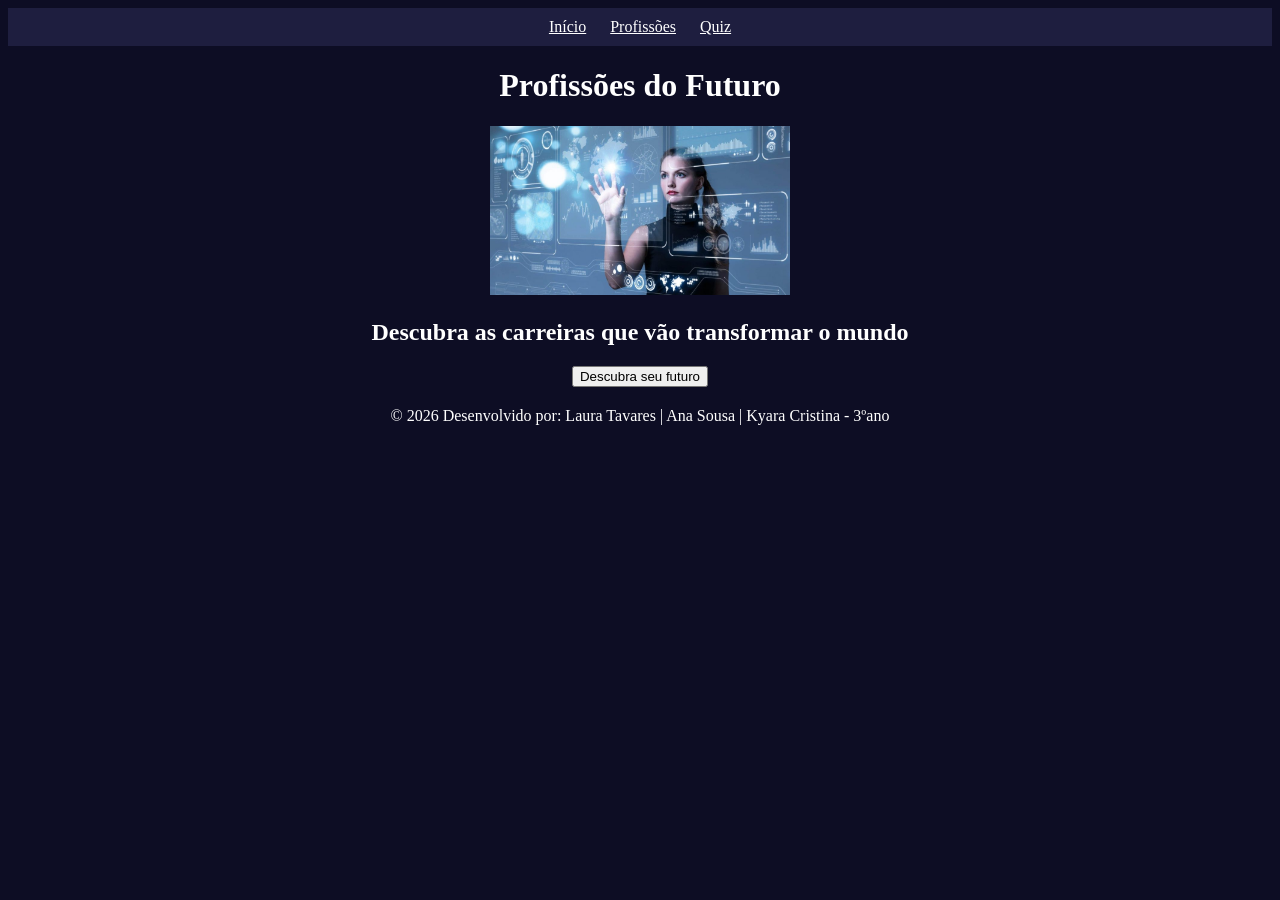
==== index.html @ 53e7c349 "9" ====
<!DOCTYPE html>
<html lang="pt-BR">
<head>
<meta charset="UTF-8">
<title>Profissões do Futuro</title>
<link rel="stylesheet" href="style.css">
</head>
<body>
<nav>
    <a href="index.html">Início</a>
    <a href="profissoes.html">Profissões</a>
    <a href="quiz.html">Quiz</a>
</nav>
 <h1>Profissões do Futuro</h1>
<img src="img1.jpg" width="300">
<h2>Descubra as carreiras que vão transformar o mundo</h2>
<style>
p {
    margin-left: 100px;
    margin-right: 100px;
}
<p> As profissões do futuro estão diretamente ligadas ao avanço da tecnologia e 
às mudanças na sociedade. Com o crescimento da inteligência artificial, da
automação e da internet, novas áreas estão surgindo e transformando o mercado de trabalho.
Entre as principais profissões do futuro, destacam-se os especialistas em
tecnologia, como desenvolvedores de software, analistas de dados e profissionais de cibersegurança.</p>
<p>Além disso, áreas como sustentabilidade, saúde e inovação também ganham cada vez mais espaço, criando oportunidades
para engenheiros ambientais, profissionais da saúde digital e especialistas em energias renováveis.
Outra característica importante dessas profissões é a necessidade de
aprendizado constante.</p>
<p>O profissional do futuro precisa ser adaptável, criativo e estar sempre 
atualizado com as novas tendências. Portanto, investir em educação, desenvolver habilidades tecnológicas e 
socioemocionais será essencial para se destacar no mercado de trabalho que está em constante evolução.</p>
</style>
<button onclick="ir()">Descubra seu futuro</button>


<script>
function ir() {
    window.location.href = "profissoes.html";
}
</script>
<footer>
  <p>© 2026 Desenvolvido por: Laura Tavares | Ana Sousa | Kyara Cristina - 3ºano</p>
</footer>
</body>
</html>
---- style.css ----
body {
    background: #0d0d24;
    color: white;
    text-align: center;
}
footer {
    text-align: center;
    color: white;
    margin-top: 20px;
}

nav {
    background: #1e1e3f;
    padding: 10px;
}

nav a {
    color: white;
    margin: 10px;
}

.card {
    background: #1e1e3f;
    padding: 10px;
    margin: 10px;
    display: inline-block;
}
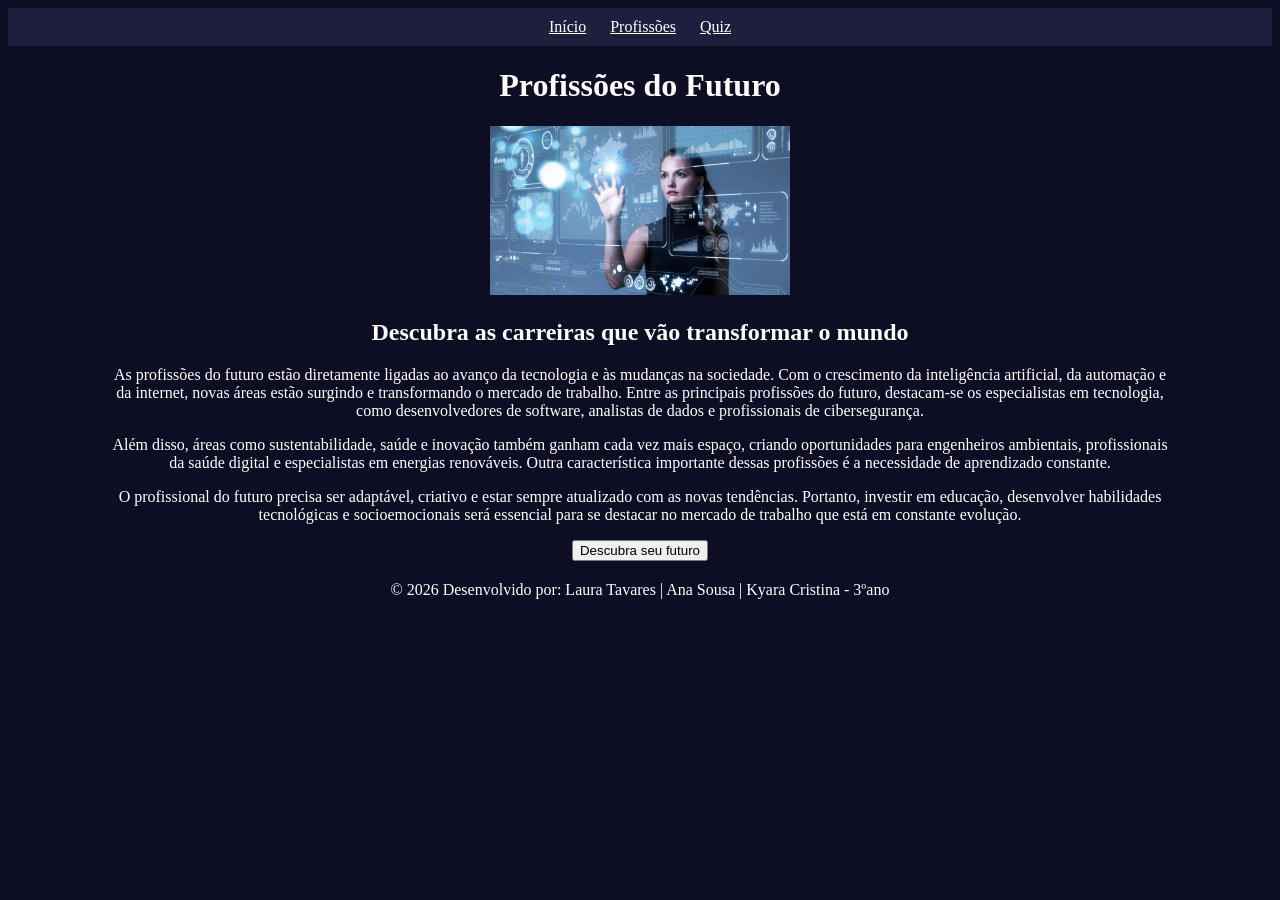
==== commit 73b2fb0d: "y" ====
--- a/index.html
+++ b/index.html
@@ -19,6 +19,7 @@
     margin-left: 100px;
     margin-right: 100px;
 }
+</style>
 <p> As profissões do futuro estão diretamente ligadas ao avanço da tecnologia e 
 às mudanças na sociedade. Com o crescimento da inteligência artificial, da
 automação e da internet, novas áreas estão surgindo e transformando o mercado de trabalho.
@@ -33,8 +34,6 @@
 socioemocionais será essencial para se destacar no mercado de trabalho que está em constante evolução.</p>
 </style>
 <button onclick="ir()">Descubra seu futuro</button>
-
-
 <script>
 function ir() {
     window.location.href = "profissoes.html";
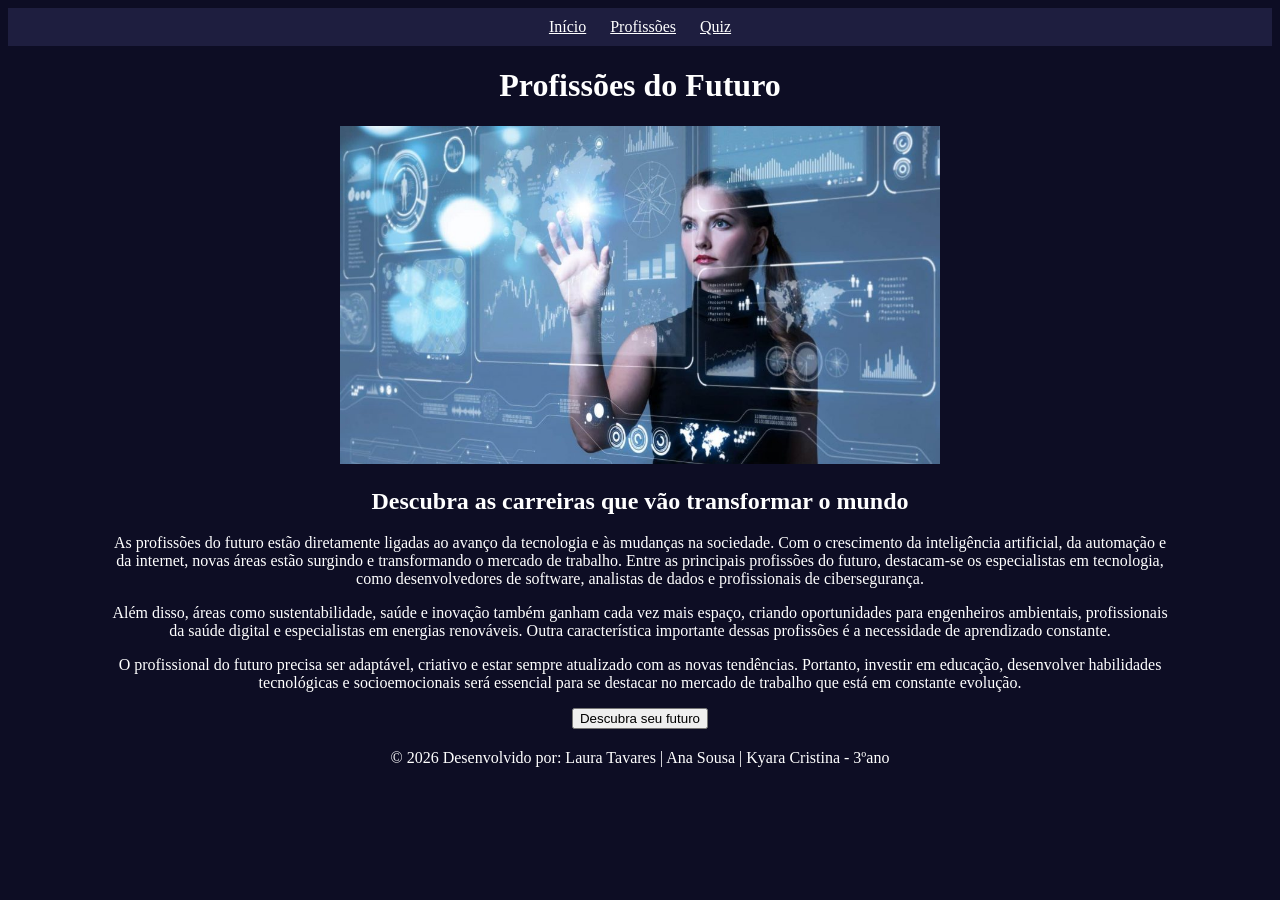
==== commit e0d3bda8: "GH" ====
--- a/index.html
+++ b/index.html
@@ -12,7 +12,7 @@
     <a href="quiz.html">Quiz</a>
 </nav>
  <h1>Profissões do Futuro</h1>
-<img src="img1.jpg" width="300">
+<img src="img1.jpg" width="600">
 <h2>Descubra as carreiras que vão transformar o mundo</h2>
 <style>
 p {
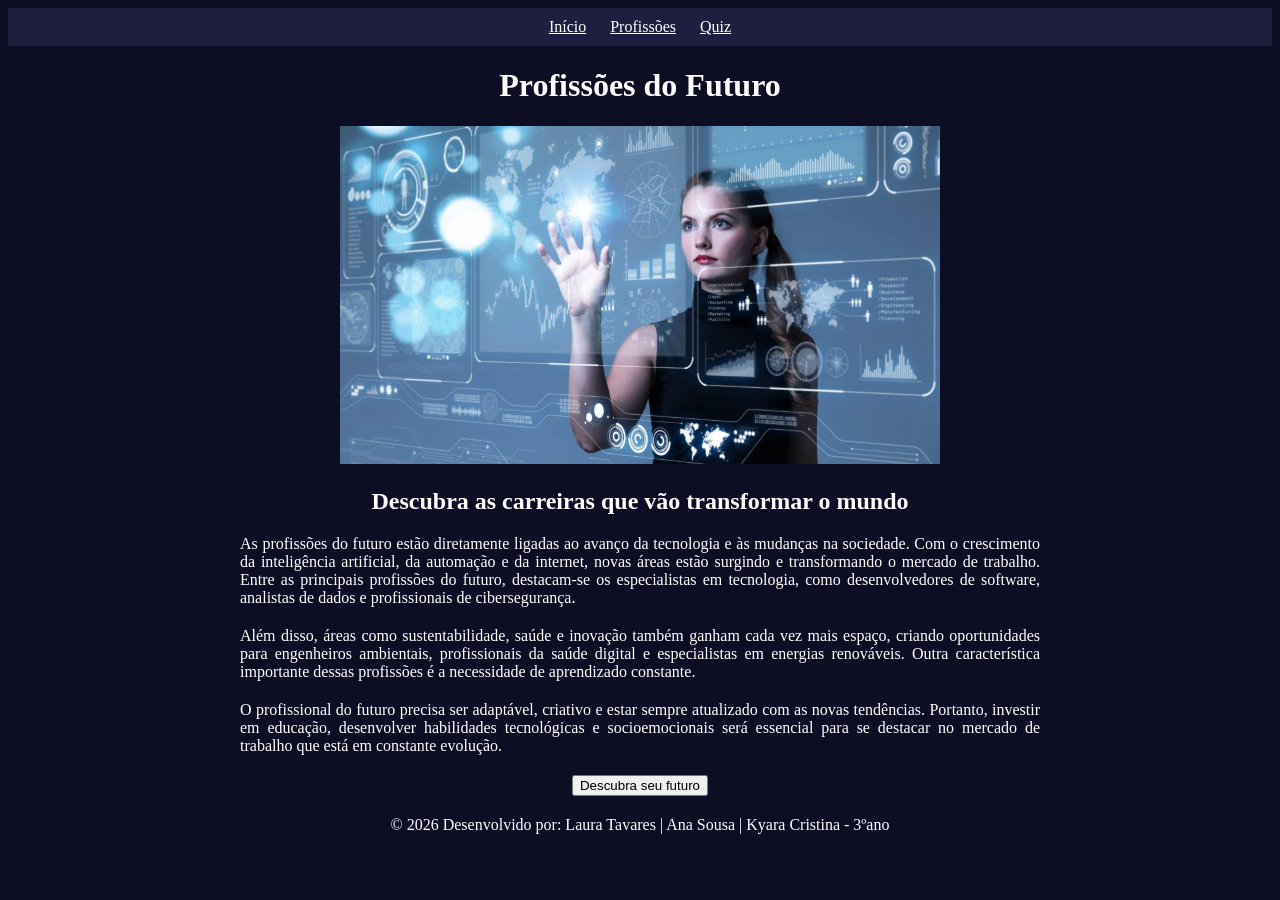
==== commit 9dde737a: "RR" ====
--- a/index.html
+++ b/index.html
@@ -20,16 +20,16 @@
     margin-right: 100px;
 }
 </style>
-<p> As profissões do futuro estão diretamente ligadas ao avanço da tecnologia e 
+<p class="texto-principal"> As profissões do futuro estão diretamente ligadas ao avanço da tecnologia e 
 às mudanças na sociedade. Com o crescimento da inteligência artificial, da
 automação e da internet, novas áreas estão surgindo e transformando o mercado de trabalho.
 Entre as principais profissões do futuro, destacam-se os especialistas em
 tecnologia, como desenvolvedores de software, analistas de dados e profissionais de cibersegurança.</p>
-<p>Além disso, áreas como sustentabilidade, saúde e inovação também ganham cada vez mais espaço, criando oportunidades
+<p class="texto-principal">Além disso, áreas como sustentabilidade, saúde e inovação também ganham cada vez mais espaço, criando oportunidades
 para engenheiros ambientais, profissionais da saúde digital e especialistas em energias renováveis.
 Outra característica importante dessas profissões é a necessidade de
 aprendizado constante.</p>
-<p>O profissional do futuro precisa ser adaptável, criativo e estar sempre 
+<p class="texto-principal">O profissional do futuro precisa ser adaptável, criativo e estar sempre 
 atualizado com as novas tendências. Portanto, investir em educação, desenvolver habilidades tecnológicas e 
 socioemocionais será essencial para se destacar no mercado de trabalho que está em constante evolução.</p>
 </style>
--- a/style.css
+++ b/style.css
@@ -24,4 +24,10 @@
     padding: 10px;
     margin: 10px;
     display: inline-block;
+}
+
+.texto-principal {
+    max-width: 800px;
+    margin: 20px auto;
+    text-align: justify;
 }
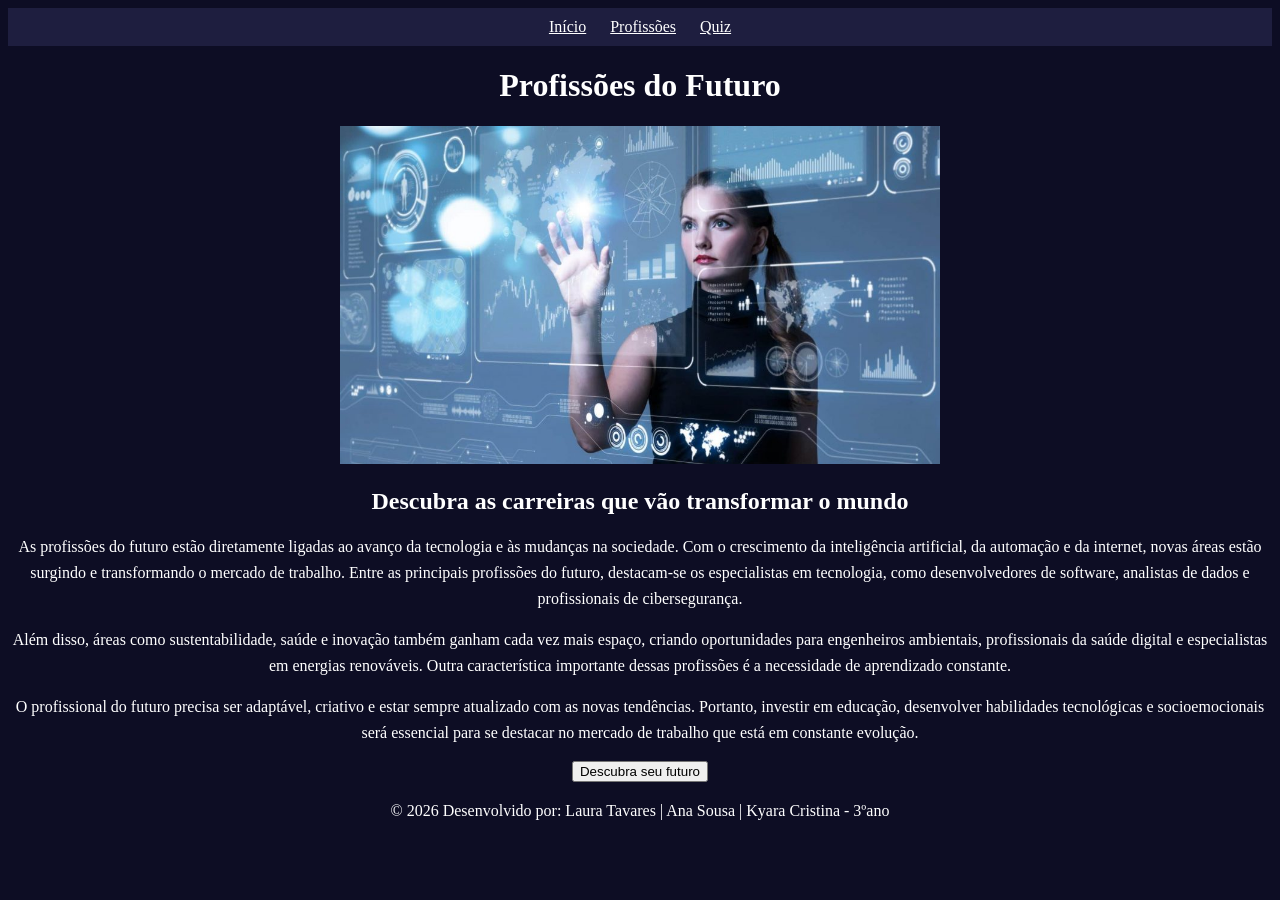
==== commit e1592c93: "HH" ====
--- a/index.html
+++ b/index.html
@@ -14,25 +14,20 @@
  <h1>Profissões do Futuro</h1>
 <img src="img1.jpg" width="600">
 <h2>Descubra as carreiras que vão transformar o mundo</h2>
-<style>
-p {
-    margin-left: 100px;
-    margin-right: 100px;
-}
-</style>
-<p class="texto-principal"> As profissões do futuro estão diretamente ligadas ao avanço da tecnologia e 
+<div class="texto-principal">
+<p> As profissões do futuro estão diretamente ligadas ao avanço da tecnologia e 
 às mudanças na sociedade. Com o crescimento da inteligência artificial, da
 automação e da internet, novas áreas estão surgindo e transformando o mercado de trabalho.
 Entre as principais profissões do futuro, destacam-se os especialistas em
 tecnologia, como desenvolvedores de software, analistas de dados e profissionais de cibersegurança.</p>
-<p class="texto-principal">Além disso, áreas como sustentabilidade, saúde e inovação também ganham cada vez mais espaço, criando oportunidades
+<p>Além disso, áreas como sustentabilidade, saúde e inovação também ganham cada vez mais espaço, criando oportunidades
 para engenheiros ambientais, profissionais da saúde digital e especialistas em energias renováveis.
 Outra característica importante dessas profissões é a necessidade de
 aprendizado constante.</p>
-<p class="texto-principal">O profissional do futuro precisa ser adaptável, criativo e estar sempre 
+<p>O profissional do futuro precisa ser adaptável, criativo e estar sempre 
 atualizado com as novas tendências. Portanto, investir em educação, desenvolver habilidades tecnológicas e 
 socioemocionais será essencial para se destacar no mercado de trabalho que está em constante evolução.</p>
-</style>
+</div>
 <button onclick="ir()">Descubra seu futuro</button>
 <script>
 function ir() {
--- a/style.css
+++ b/style.css
@@ -26,8 +26,7 @@
     display: inline-block;
 }
 
-.texto-principal {
-    max-width: 800px;
-    margin: 20px auto;
-    text-align: justify;
+.texto-principal p {
+    margin-bottom: 15px;
+    line-height: 1.6;
 }
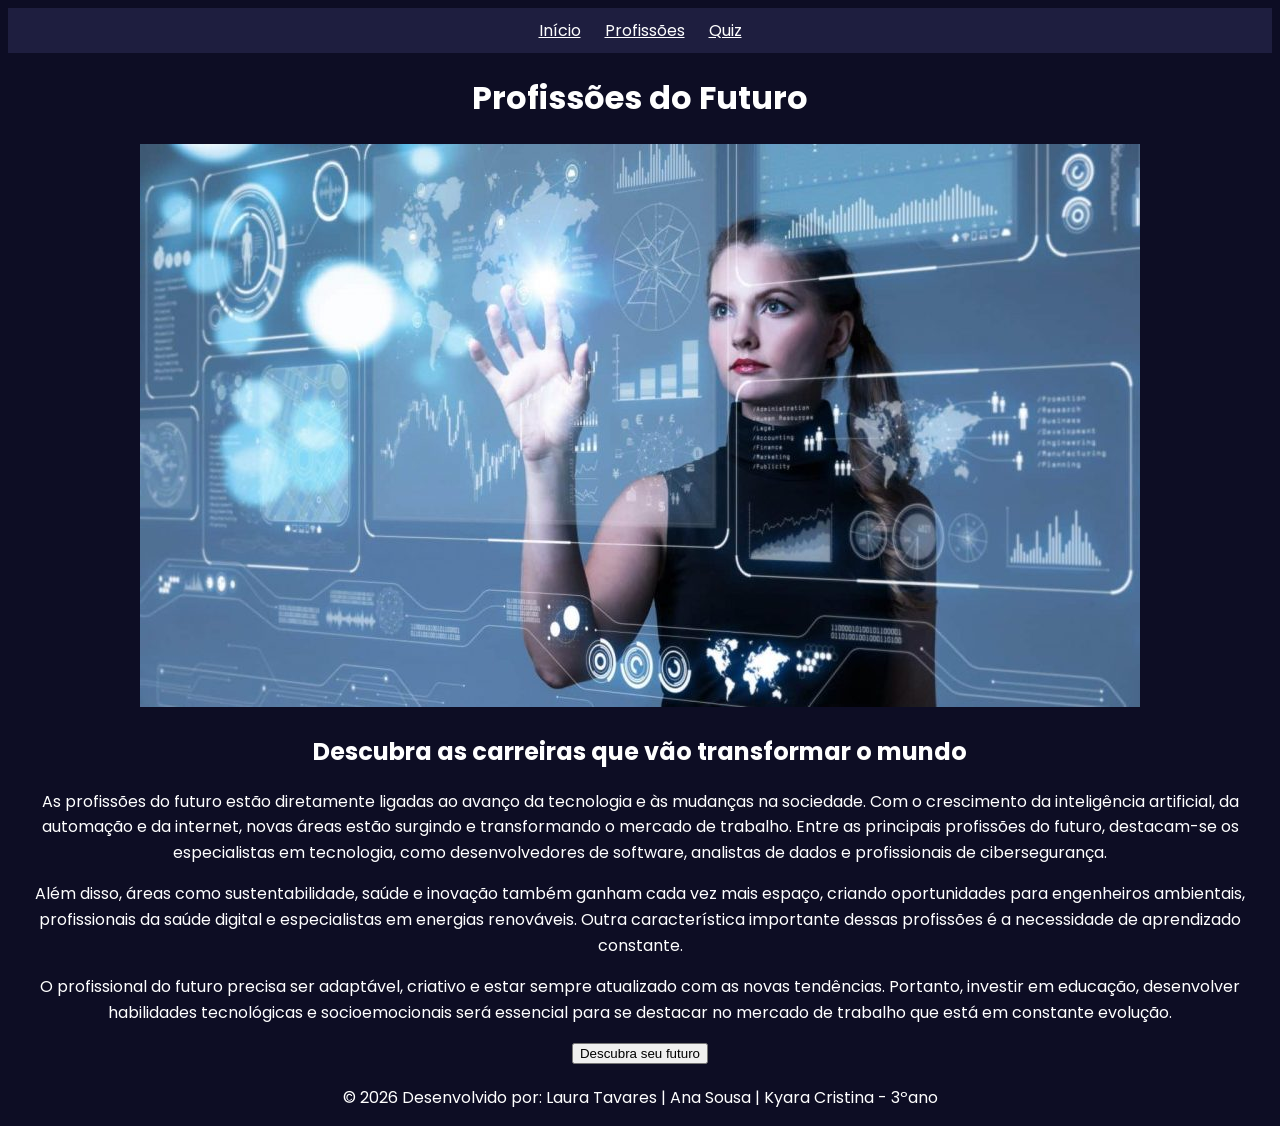
==== commit 9a812737: "F" ====
--- a/index.html
+++ b/index.html
@@ -2,8 +2,10 @@
 <html lang="pt-BR">
 <head>
 <meta charset="UTF-8">
+<meta name="viewport" content="width=device-width, initial-scale=1.0">
 <title>Profissões do Futuro</title>
 <link rel="stylesheet" href="style.css">
+<link href="https://fonts.googleapis.com/css2?family=Poppins&display=swap" rel="stylesheet">
 </head>
 <body>
 <nav>
@@ -12,7 +14,7 @@
     <a href="quiz.html">Quiz</a>
 </nav>
  <h1>Profissões do Futuro</h1>
-<img src="img1.jpg" width="600">
+<img src="img1.jpg" alt="Profissões do Futuro">
 <h2>Descubra as carreiras que vão transformar o mundo</h2>
 <div class="texto-principal">
 <p> As profissões do futuro estão diretamente ligadas ao avanço da tecnologia e 
--- a/style.css
+++ b/style.css
@@ -8,7 +8,12 @@
     color: white;
     margin-top: 20px;
 }
-
+body {
+    background: #0d0d24;
+    color: white;
+    text-align: center;
+    font-family: 'Poppins', sans-serif;
+}
 nav {
     background: #1e1e3f;
     padding: 10px;
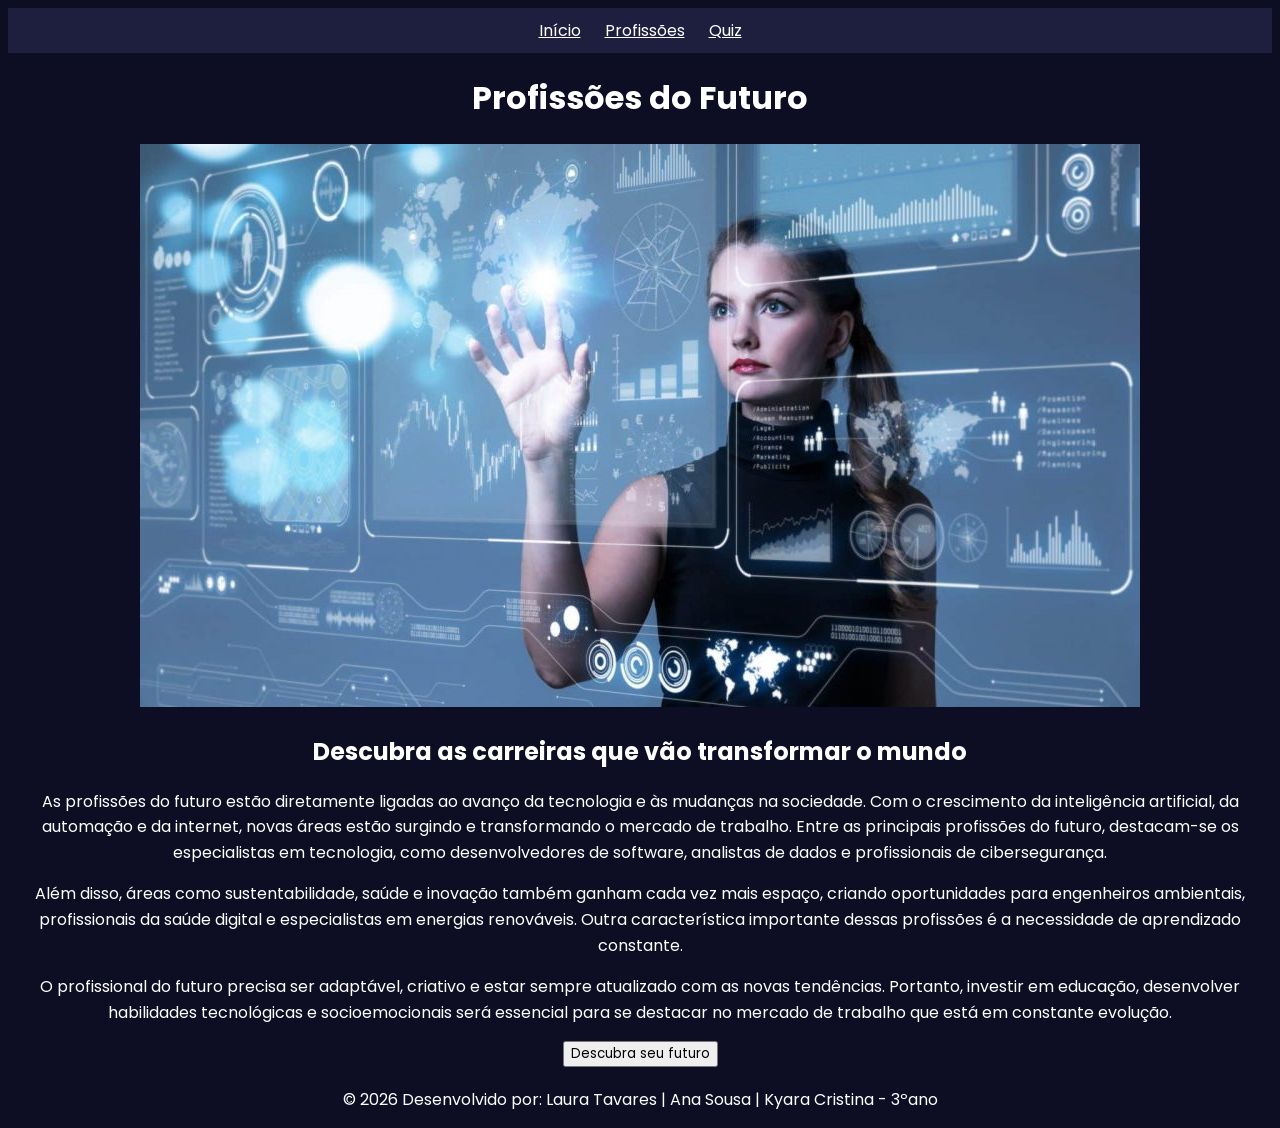
==== commit 16afd7c1: "KKKKKKKKKKKKKKKKKKKKKKKKKKKKKKKKKKKKKKKKKKKKKKKKKKKKKKKKKKKKKKKKKKKKKKKKKKKKKKKKKKKKKKKKKKKKKKKK" ====
--- a/index.html
+++ b/index.html
@@ -5,7 +5,7 @@
 <meta name="viewport" content="width=device-width, initial-scale=1.0">
 <title>Profissões do Futuro</title>
 <link rel="stylesheet" href="style.css">
-<link href="https://fonts.googleapis.com/css2?family=Poppins&display=swap" rel="stylesheet">
+<link href="https://fonts.googleapis.com/css2?family=Poppins:wght@300;400;700&display=swap" rel="stylesheet">
 </head>
 <body>
 <nav>
--- a/style.css
+++ b/style.css
@@ -1,8 +1,3 @@
-body {
-    background: #0d0d24;
-    color: white;
-    text-align: center;
-}
 footer {
     text-align: center;
     color: white;
@@ -18,7 +13,9 @@
     background: #1e1e3f;
     padding: 10px;
 }
-
+* {
+    font-family: 'Poppins', sans-serif;
+}
 nav a {
     color: white;
     margin: 10px;
